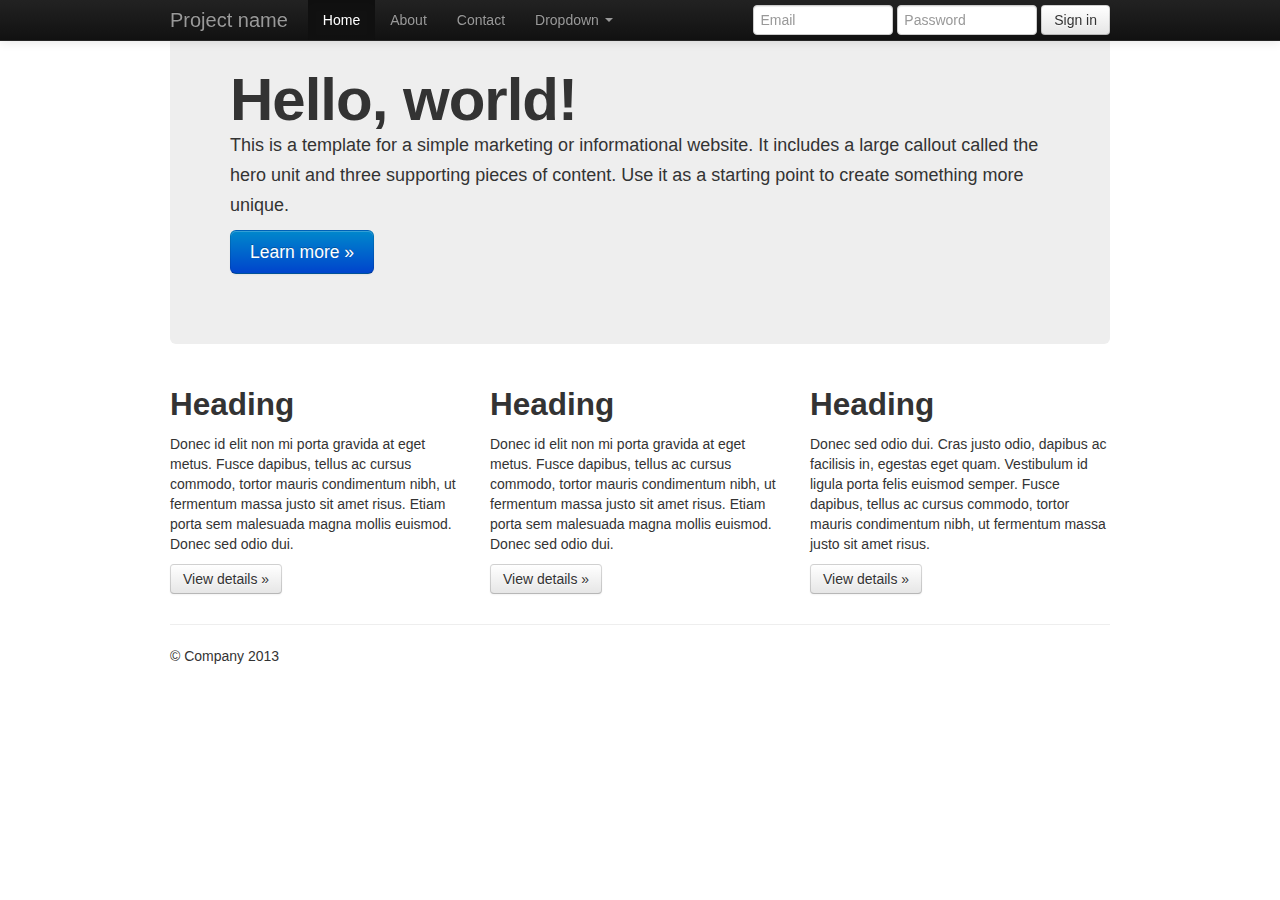
==== bootstrap/index.html @ 2ddf2a6f "added index.html and basic content" ====
<!DOCTYPE html>
<html>
  <head>
    <title>Bootstrap 101 Template</title>
    <meta name="viewport" content="width=device-width, initial-scale=1.0">
    <!-- Bootstrap -->
    <link href="css/bootstrap.min.css" rel="stylesheet" media="screen">
    <link href="css/bootstrap.css" rel="stylesheet" media="screen">
  </head>
   <body>

    <div class="navbar navbar-inverse navbar-fixed-top">
      <div class="navbar-inner">
        <div class="container">
          <button type="button" class="btn btn-navbar" data-toggle="collapse" data-target=".nav-collapse">
            <span class="icon-bar"></span>
            <span class="icon-bar"></span>
            <span class="icon-bar"></span>
          </button>
          <a class="brand" href="#">Project name</a>
          <div class="nav-collapse collapse">
            <ul class="nav">
              <li class="active"><a href="#">Home</a></li>
              <li><a href="#about">About</a></li>
              <li><a href="#contact">Contact</a></li>
              <li class="dropdown">
                <a href="#" class="dropdown-toggle" data-toggle="dropdown">Dropdown <b class="caret"></b></a>
                <ul class="dropdown-menu">
                  <li><a href="#">Action</a></li>
                  <li><a href="#">Another action</a></li>
                  <li><a href="#">Something else here</a></li>
                  <li class="divider"></li>
                  <li class="nav-header">Nav header</li>
                  <li><a href="#">Separated link</a></li>
                  <li><a href="#">One more separated link</a></li>
                </ul>
              </li>
            </ul>
            <form class="navbar-form pull-right">
              <input class="span2" type="text" placeholder="Email">
              <input class="span2" type="password" placeholder="Password">
              <button type="submit" class="btn">Sign in</button>
            </form>
          </div><!--/.nav-collapse -->
        </div>
      </div>
    </div>

    <div class="container">

      <!-- Main hero unit for a primary marketing message or call to action -->
      <div class="hero-unit">
        <h1>Hello, world!</h1>
        <p>This is a template for a simple marketing or informational website. It includes a large callout called the hero unit and three supporting pieces of content. Use it as a starting point to create something more unique.</p>
        <p><a href="#" class="btn btn-primary btn-large">Learn more &raquo;</a></p>
      </div>

      <!-- Example row of columns -->
      <div class="row">
        <div class="span4">
          <h2>Heading</h2>
          <p>Donec id elit non mi porta gravida at eget metus. Fusce dapibus, tellus ac cursus commodo, tortor mauris condimentum nibh, ut fermentum massa justo sit amet risus. Etiam porta sem malesuada magna mollis euismod. Donec sed odio dui. </p>
          <p><a class="btn" href="#">View details &raquo;</a></p>
        </div>
        <div class="span4">
          <h2>Heading</h2>
          <p>Donec id elit non mi porta gravida at eget metus. Fusce dapibus, tellus ac cursus commodo, tortor mauris condimentum nibh, ut fermentum massa justo sit amet risus. Etiam porta sem malesuada magna mollis euismod. Donec sed odio dui. </p>
          <p><a class="btn" href="#">View details &raquo;</a></p>
       </div>
        <div class="span4">
          <h2>Heading</h2>
          <p>Donec sed odio dui. Cras justo odio, dapibus ac facilisis in, egestas eget quam. Vestibulum id ligula porta felis euismod semper. Fusce dapibus, tellus ac cursus commodo, tortor mauris condimentum nibh, ut fermentum massa justo sit amet risus.</p>
          <p><a class="btn" href="#">View details &raquo;</a></p>
        </div>
      </div>

      <hr>

      <footer>
        <p>&copy; Company 2013</p>
      </footer>

    </div> <!-- /container -->

    <!-- Le javascript
    ================================================== -->
    <!-- Placed at the end of the document so the pages load faster -->
    <script src="../assets/js/jquery.js"></script>
    <script src="../assets/js/bootstrap-transition.js"></script>
    <script src="../assets/js/bootstrap-alert.js"></script>
    <script src="../assets/js/bootstrap-modal.js"></script>
    <script src="../assets/js/bootstrap-dropdown.js"></script>
    <script src="../assets/js/bootstrap-scrollspy.js"></script>
    <script src="../assets/js/bootstrap-tab.js"></script>
    <script src="../assets/js/bootstrap-tooltip.js"></script>
    <script src="../assets/js/bootstrap-popover.js"></script>
    <script src="../assets/js/bootstrap-button.js"></script>
    <script src="../assets/js/bootstrap-collapse.js"></script>
    <script src="../assets/js/bootstrap-carousel.js"></script>
    <script src="../assets/js/bootstrap-typeahead.js"></script>

  </body>
</html>
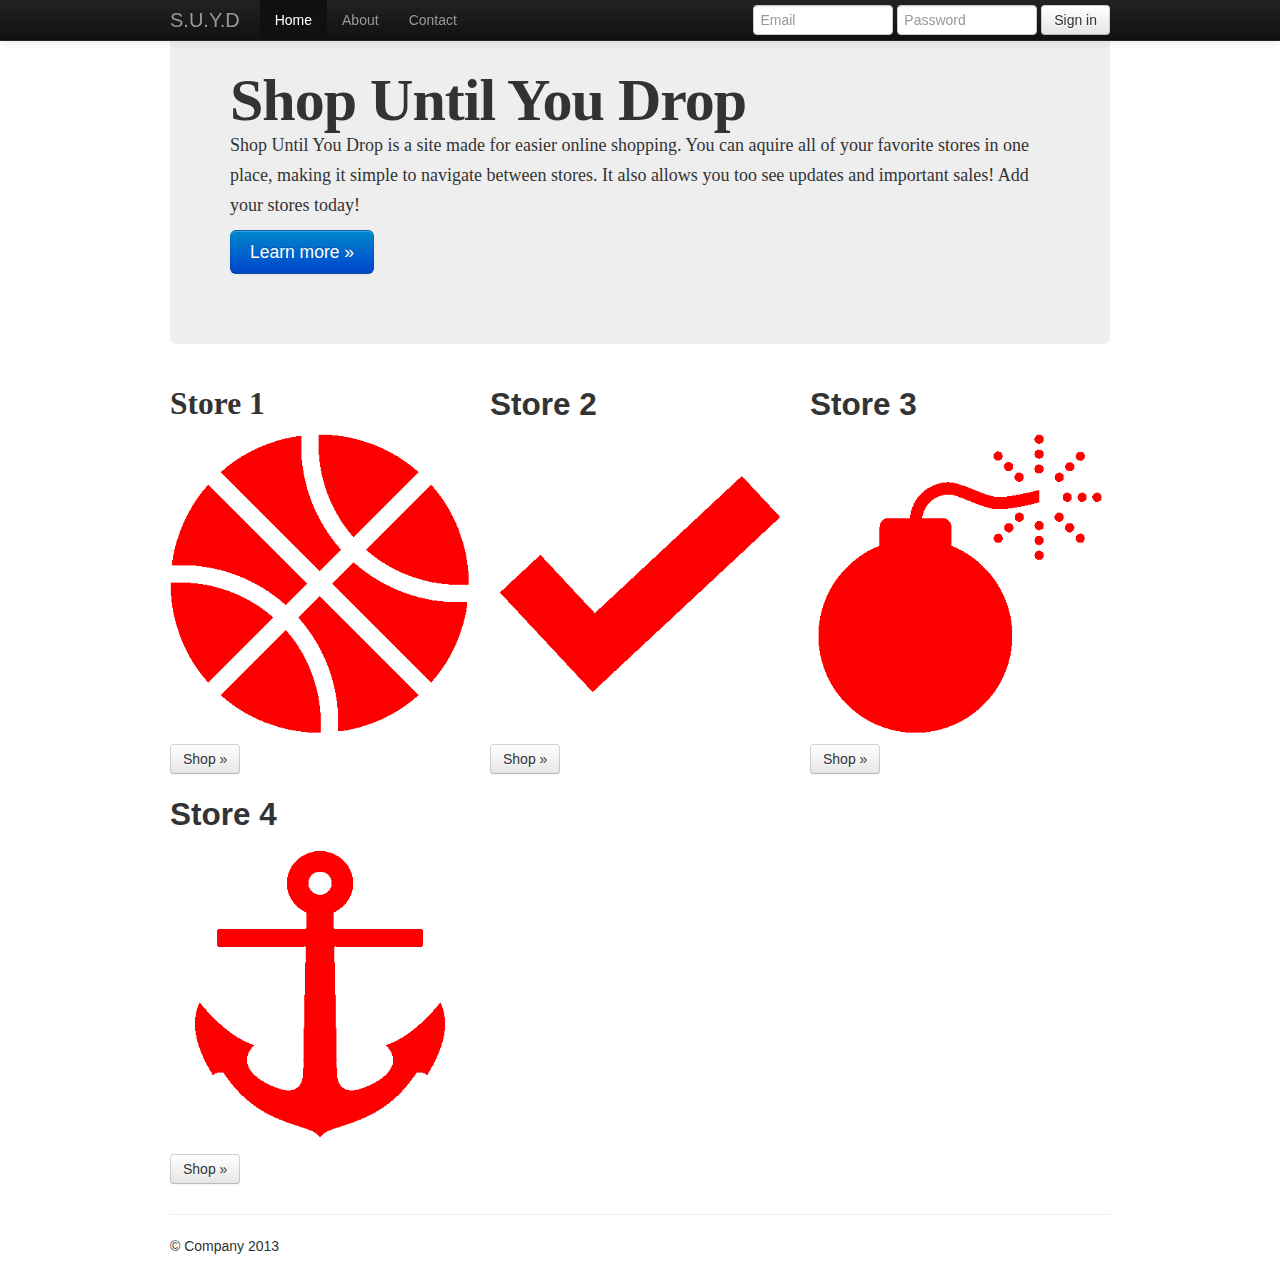
==== commit d8f30e27: "added some new content and icons" ====
--- a/bootstrap/index.html
+++ b/bootstrap/index.html
@@ -1,7 +1,7 @@
 <!DOCTYPE html>
 <html>
   <head>
-    <title>Bootstrap 101 Template</title>
+    <title>Shop Until You Drop</title>
     <meta name="viewport" content="width=device-width, initial-scale=1.0">
     <!-- Bootstrap -->
     <link href="css/bootstrap.min.css" rel="stylesheet" media="screen">
@@ -17,23 +17,13 @@
             <span class="icon-bar"></span>
             <span class="icon-bar"></span>
           </button>
-          <a class="brand" href="#">Project name</a>
+          <a class="brand" href="#">S.U.Y.D</a>
           <div class="nav-collapse collapse">
             <ul class="nav">
               <li class="active"><a href="#">Home</a></li>
               <li><a href="#about">About</a></li>
               <li><a href="#contact">Contact</a></li>
-              <li class="dropdown">
-                <a href="#" class="dropdown-toggle" data-toggle="dropdown">Dropdown <b class="caret"></b></a>
-                <ul class="dropdown-menu">
-                  <li><a href="#">Action</a></li>
-                  <li><a href="#">Another action</a></li>
-                  <li><a href="#">Something else here</a></li>
-                  <li class="divider"></li>
-                  <li class="nav-header">Nav header</li>
-                  <li><a href="#">Separated link</a></li>
-                  <li><a href="#">One more separated link</a></li>
-                </ul>
+              
               </li>
             </ul>
             <form class="navbar-form pull-right">
@@ -50,27 +40,35 @@
 
       <!-- Main hero unit for a primary marketing message or call to action -->
       <div class="hero-unit">
-        <h1>Hello, world!</h1>
-        <p>This is a template for a simple marketing or informational website. It includes a large callout called the hero unit and three supporting pieces of content. Use it as a starting point to create something more unique.</p>
+        <h1 class= "title">Shop Until You Drop</h1>
+        <p class ="content">Shop Until You Drop is a site made for easier online shopping.
+        You can aquire all of your favorite stores in one place, making 
+        it simple to navigate between stores. It also allows you too see
+        updates and important sales! Add your stores today!</p>
         <p><a href="#" class="btn btn-primary btn-large">Learn more &raquo;</a></p>
       </div>
 
       <!-- Example row of columns -->
       <div class="row">
         <div class="span4">
-          <h2>Heading</h2>
-          <p>Donec id elit non mi porta gravida at eget metus. Fusce dapibus, tellus ac cursus commodo, tortor mauris condimentum nibh, ut fermentum massa justo sit amet risus. Etiam porta sem malesuada magna mollis euismod. Donec sed odio dui. </p>
-          <p><a class="btn" href="#">View details &raquo;</a></p>
+          <h2 class ="title">Store 1</h2>
+          <p><img src ="img/basketball.gif"/></p>
+          <p><a class="btn" href="#">Shop &raquo;</a></p>
         </div>
         <div class="span4">
-          <h2>Heading</h2>
-          <p>Donec id elit non mi porta gravida at eget metus. Fusce dapibus, tellus ac cursus commodo, tortor mauris condimentum nibh, ut fermentum massa justo sit amet risus. Etiam porta sem malesuada magna mollis euismod. Donec sed odio dui. </p>
-          <p><a class="btn" href="#">View details &raquo;</a></p>
+          <h2>Store 2</h2>
+          <p><img src ="img/check.gif"/></p>
+          <p><a class="btn" href="#">Shop &raquo;</a></p>
        </div>
         <div class="span4">
-          <h2>Heading</h2>
-          <p>Donec sed odio dui. Cras justo odio, dapibus ac facilisis in, egestas eget quam. Vestibulum id ligula porta felis euismod semper. Fusce dapibus, tellus ac cursus commodo, tortor mauris condimentum nibh, ut fermentum massa justo sit amet risus.</p>
-          <p><a class="btn" href="#">View details &raquo;</a></p>
+          <h2>Store 3</h2>
+          <p> <img src ="img/bomb.gif"/></p>
+          <p><a class="btn" href="#">Shop &raquo;</a></p>
+        </div>
+        <div class="span4">
+          <h2>Store 4</h2>
+          <p> <img src ="img/anchor.gif"/></p>
+          <p><a class="btn" href="#">Shop &raquo;</a></p>
         </div>
       </div>
 
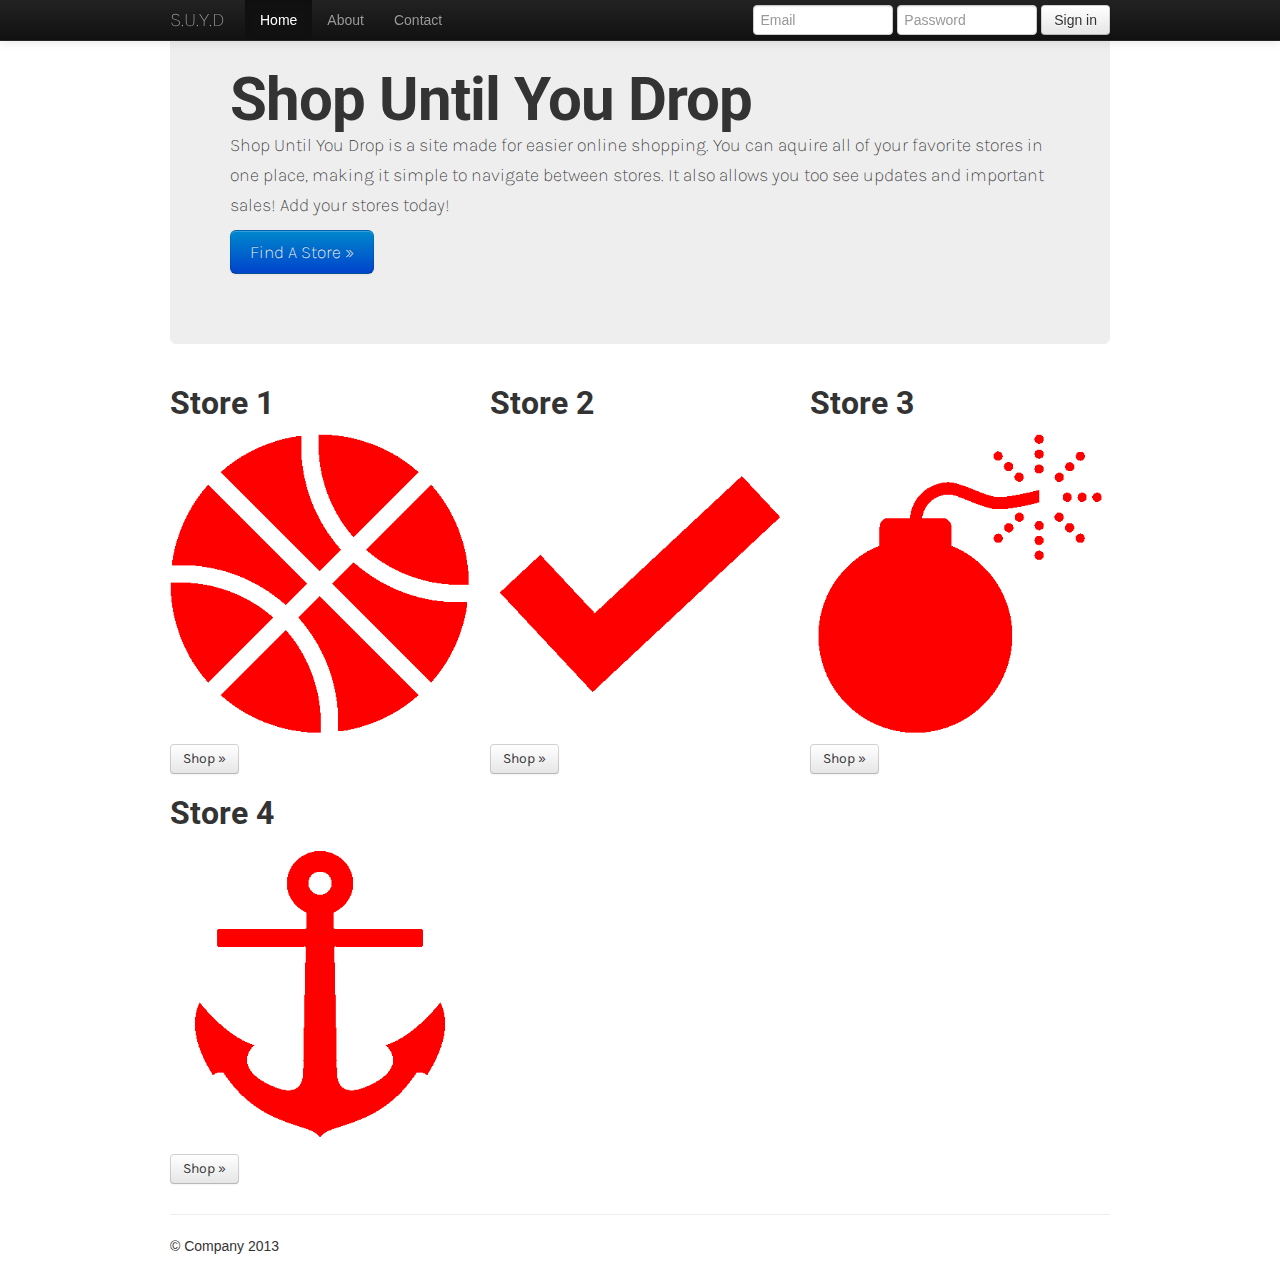
==== commit e265da4e: "modified contact and index" ====
--- a/bootstrap/index.html
+++ b/bootstrap/index.html
@@ -6,9 +6,16 @@
     <!-- Bootstrap -->
     <link href="css/bootstrap.min.css" rel="stylesheet" media="screen">
     <link href="css/bootstrap.css" rel="stylesheet" media="screen">
+     <link href='http://fonts.googleapis.com/css?family=Karla' 
+      rel='stylesheet' type='text/css'>
+      <link href='http://fonts.googleapis.com/css?family=Roboto:700' 
+      rel='stylesheet' type='text/css'>
+  
   </head>
-   <body>
-
+  
+  
+  <body>
+  
     <div class="navbar navbar-inverse navbar-fixed-top">
       <div class="navbar-inner">
         <div class="container">
@@ -17,12 +24,15 @@
             <span class="icon-bar"></span>
             <span class="icon-bar"></span>
           </button>
-          <a class="brand" href="#">S.U.Y.D</a>
+            <div class ="login">
+              <a class="brand" href="#">S.U.Y.D</a>
+            </div>
           <div class="nav-collapse collapse">
             <ul class="nav">
-              <li class="active"><a href="#">Home</a></li>
-              <li><a href="#about">About</a></li>
-              <li><a href="#contact">Contact</a></li>
+              
+                <li class="active"><a href="#">Home</a></li>
+                <li><a href="#about">About</a></li>
+                <li><a href="contact.html">Contact</a></li>
               
               </li>
             </ul>
@@ -35,40 +45,42 @@
         </div>
       </div>
     </div>
-
+  
     <div class="container">
 
       <!-- Main hero unit for a primary marketing message or call to action -->
+ 
       <div class="hero-unit">
         <h1 class= "title">Shop Until You Drop</h1>
         <p class ="content">Shop Until You Drop is a site made for easier online shopping.
         You can aquire all of your favorite stores in one place, making 
         it simple to navigate between stores. It also allows you too see
         updates and important sales! Add your stores today!</p>
-        <p><a href="#" class="btn btn-primary btn-large">Learn more &raquo;</a></p>
+        <p class = "content"><a href="#" class="btn btn-primary btn-large">Find A Store &raquo;</a></p>
       </div>
+    
 
       <!-- Example row of columns -->
       <div class="row">
         <div class="span4">
           <h2 class ="title">Store 1</h2>
           <p><img src ="img/basketball.gif"/></p>
-          <p><a class="btn" href="#">Shop &raquo;</a></p>
+          <p class= "content"><a class="btn" href="#">Shop &raquo;</a></p>
         </div>
         <div class="span4">
-          <h2>Store 2</h2>
+          <h2 class ="title">Store 2</h2>
           <p><img src ="img/check.gif"/></p>
-          <p><a class="btn" href="#">Shop &raquo;</a></p>
+          <p class = "content"><a class="btn" href="#">Shop &raquo;</a></p>
        </div>
         <div class="span4">
-          <h2>Store 3</h2>
+          <h2 class = "title">Store 3</h2>
           <p> <img src ="img/bomb.gif"/></p>
-          <p><a class="btn" href="#">Shop &raquo;</a></p>
+          <p class = "content"><a class="btn" href="#">Shop &raquo;</a></p>
         </div>
         <div class="span4">
-          <h2>Store 4</h2>
+          <h2 class= "title">Store 4</h2>
           <p> <img src ="img/anchor.gif"/></p>
-          <p><a class="btn" href="#">Shop &raquo;</a></p>
+          <p class ="content"><a class="btn" href="#">Shop &raquo;</a></p>
         </div>
       </div>
 
